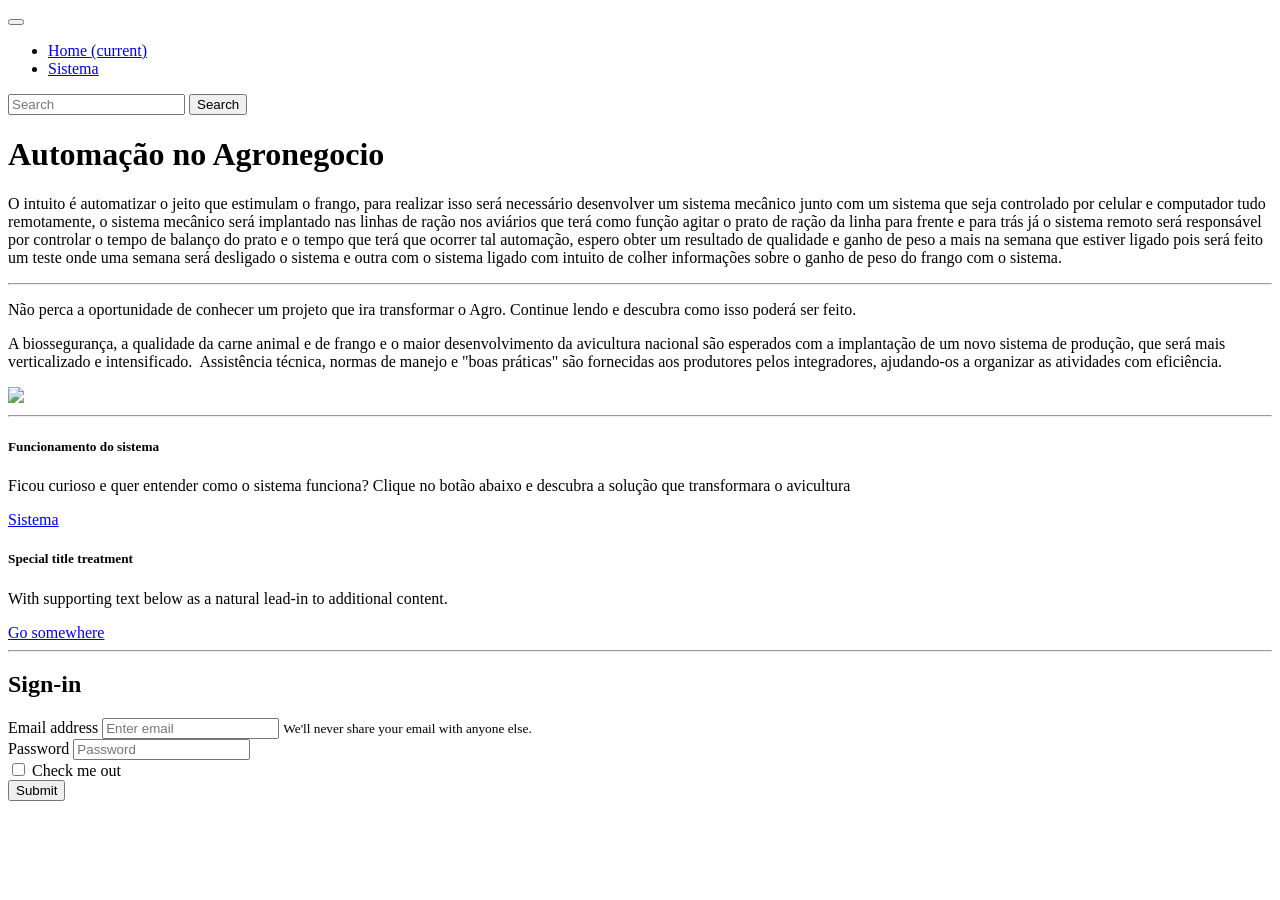
==== src/templates/index.html @ 76e5a64f "Add files via upload" ====
<!DOCTYPE html>
<html lang="en">

<head>
    <meta charset="UTF-8">
    <meta name="viewport" content="width=device-width, initial-scale=1.0">
    <meta http-equiv="X-UA-Compatible" content="ie=edge">
    <link rel="stylesheet" href="../static/css/bootstrap.min.css">
    <link rel="stylesheet" href="../static/fa/css/all.min.css">
    <script src="../static/js/bootstrap.min.js"></script>
    <title>Automação no Agronegocio Familiar</title>
</head>

<body>

    <nav class="navbar navbar-expand-lg navbar-dark bg-dark">
        <div class="container">
            <button class="navbar-toggler" type="button" data-toggle="collapse" data-target="#navbarSupportedContent"
                aria-controls="navbarSupportedContent" aria-expanded="false" aria-label="Toggle navigation">
                <span class="navbar-toggler-icon"></span>
            </button>
            <div class="collapse navbar-collapse" id="navbarSupportedContent">
                <ul class="navbar-nav mr-auto">
                    <li class="nav-item active">
                        <a class="nav-link" href="#">Home <span class="sr-only">(current)</span></a>
                    </li>
                    <li class="nav-item">
                        <a class="nav-link" href="automacao.html">Sistema</a>
                    </li>
                </ul>
                <form class="form-inline my-2 my-lg-0">
                    <input class="form-control mr-sm-2" type="search" placeholder="Search" aria-label="Search">
                    <button class="btn btn-outline-success my-2 my-sm-0" type="submit">Search</button>
                </form>
            </div>
        </div>
    </nav>

    <div class="container">
        <div class="jumbotron">
            <h1 class="display-4">Automação no Agronegocio<i class="fas fa-globe-americas"></i></h1>
            <p class="lead">O intuito é automatizar o jeito que estimulam o frango, para realizar isso será necessário desenvolver um sistema mecânico junto com um sistema que seja controlado por celular e computador tudo remotamente, o sistema mecânico será implantado nas linhas de ração nos aviários que terá como função agitar o prato de ração da linha para frente e para trás já o sistema remoto será responsável por controlar o tempo de balanço do prato e o tempo que terá que ocorrer tal automação, espero obter um resultado de qualidade e ganho de peso a mais na semana que estiver ligado pois será feito um teste onde uma semana será desligado o sistema e outra com o sistema ligado com intuito de colher informações sobre o ganho de peso do frango com o sistema. </p>
            <hr class="my-4">
            <p>Não perca a oportunidade de conhecer um projeto que ira transformar o Agro. Continue lendo e descubra como isso poderá ser feito.</p>
        </div>
    </div>

    <p class="texto"> A biossegurança, a qualidade da carne animal e de frango e o maior desenvolvimento da avicultura nacional são esperados com a implantação de um novo sistema de produção, que será mais verticalizado e intensificado.  Assistência técnica, normas de manejo e "boas práticas" são fornecidas aos produtores pelos integradores, ajudando-os a organizar as atividades com eficiência.</p>
    <img src="https://agroceresmultimix.com.br/blog/wp-content/uploads/2017/10/aves1.jpg">
    <hr class="my-4">

    <div class="container">
        <div class="row">
            <div class="col-sm-6">
                <div class="card">
                    <div class="card-body">
                        <h5 class="card-title">Funcionamento do sistema</h5>
                        <p class="card-text">Ficou curioso e quer entender como o sistema funciona? Clique no botão abaixo e descubra a solução que transformara o avicultura</p>
                        <a href="automacao.html" class="btn btn-primary">Sistema</a>
                    </div>
                </div>
            </div>
            <div class="col-sm-6">
                <div class="card">
                    <div class="card-body">
                        <h5 class="card-title">Special title treatment</h5>
                        <p class="card-text">With supporting text below as a natural lead-in to additional content.</p>
                        <a href="#" class="btn btn-primary">Go somewhere</a>
                    </div>
                </div>
            </div>
        </div>
    </div>
     <hr class="my-4">

    <div class="container mt-4">
        <div class="row">
            <div class="col-6">
                <h2>Sign-in</h2>
                <form>
                    <div class="form-group">
                        <label for="exampleInputEmail1">Email address</label>
                        <input type="email" class="form-control" id="exampleInputEmail1" aria-describedby="emailHelp"
                            placeholder="Enter email">
                        <small id="emailHelp" class="form-text text-muted">We'll never share your email with anyone
                            else.</small>
                    </div>
                    <div class="form-group">
                        <label for="exampleInputPassword1">Password</label>
                        <input type="password" class="form-control" id="exampleInputPassword1" placeholder="Password">
                    </div>
                    <div class="form-group form-check">
                        <input type="checkbox" class="form-check-input" id="exampleCheck1">
                        <label class="form-check-label" for="exampleCheck1">Check me out</label>
                    </div>
                    <button type="submit" class="btn btn-primary">Submit</button>
                </form>
            </div>
        </div>
    </div>

</body>

</html>
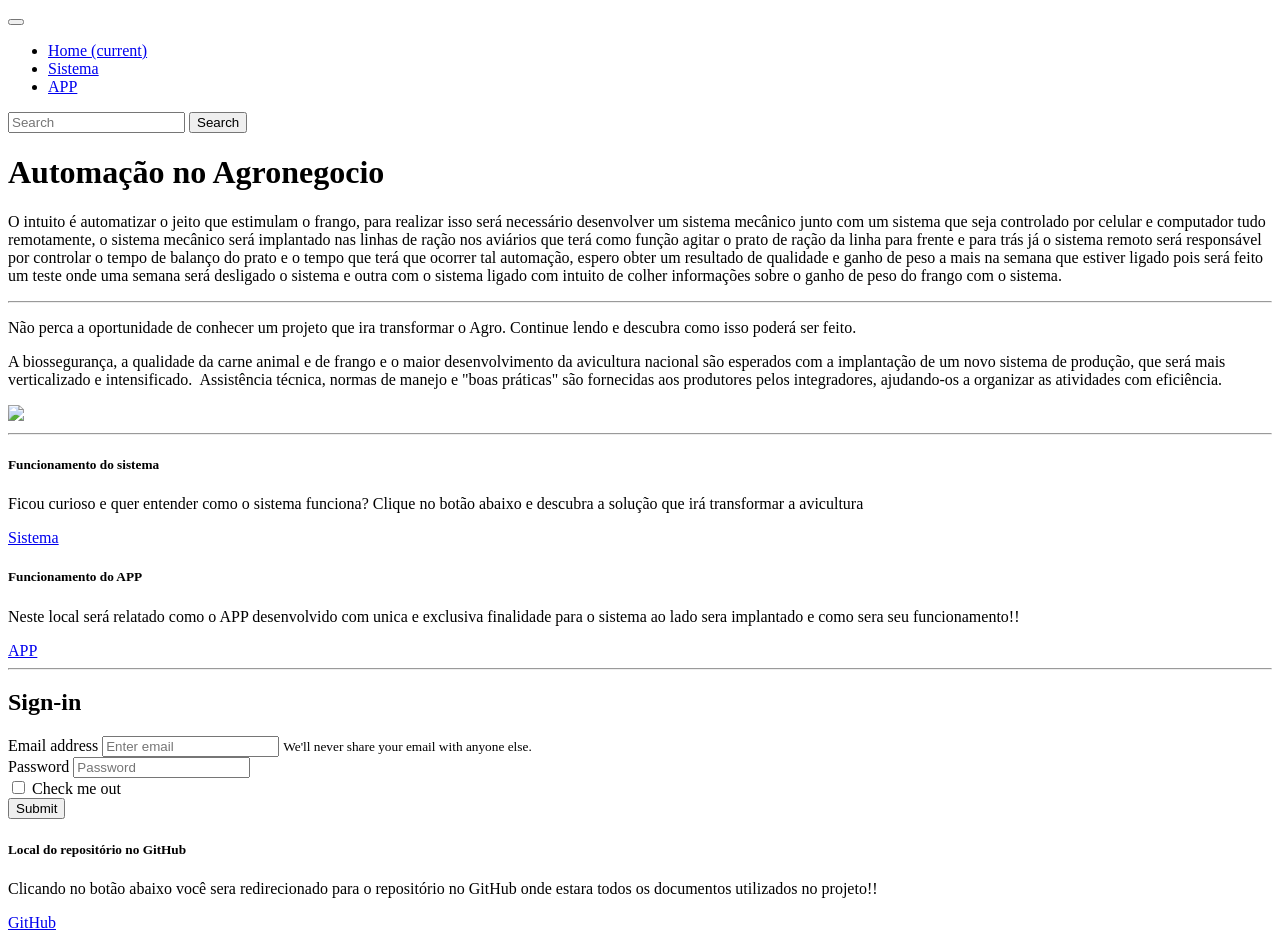
==== commit 48842f4e: "Add files via upload" ====
--- a/src/templates/index.html
+++ b/src/templates/index.html
@@ -1,5 +1,5 @@
 <!DOCTYPE html>
-<html lang="en">
+<html lang="pt-br">
 
 <head>
     <meta charset="UTF-8">
@@ -22,10 +22,13 @@
             <div class="collapse navbar-collapse" id="navbarSupportedContent">
                 <ul class="navbar-nav mr-auto">
                     <li class="nav-item active">
-                        <a class="nav-link" href="#">Home <span class="sr-only">(current)</span></a>
+                        <a class="nav-link" href="index.html">Home <span class="sr-only">(current)</span></a>
                     </li>
                     <li class="nav-item">
                         <a class="nav-link" href="automacao.html">Sistema</a>
+                    </li>
+                    <li class="nav-item">
+                        <a class="nav-link" href="APP.html">APP</a>
                     </li>
                 </ul>
                 <form class="form-inline my-2 my-lg-0">
@@ -55,7 +58,7 @@
                 <div class="card">
                     <div class="card-body">
                         <h5 class="card-title">Funcionamento do sistema</h5>
-                        <p class="card-text">Ficou curioso e quer entender como o sistema funciona? Clique no botão abaixo e descubra a solução que transformara o avicultura</p>
+                        <p class="card-text">Ficou curioso e quer entender como o sistema funciona? Clique no botão abaixo e descubra a solução que irá transformar a avicultura</p>
                         <a href="automacao.html" class="btn btn-primary">Sistema</a>
                     </div>
                 </div>
@@ -63,9 +66,9 @@
             <div class="col-sm-6">
                 <div class="card">
                     <div class="card-body">
-                        <h5 class="card-title">Special title treatment</h5>
-                        <p class="card-text">With supporting text below as a natural lead-in to additional content.</p>
-                        <a href="#" class="btn btn-primary">Go somewhere</a>
+                            <h5 class="card-title">Funcionamento do APP</h5>
+                        <p class="card-text">Neste local será relatado como o APP desenvolvido com unica e exclusiva finalidade para o sistema ao lado sera implantado e como sera seu funcionamento!!</p>
+                        <a href="APP.html" class="btn btn-primary">APP</a>
                     </div>
                 </div>
             </div>
@@ -96,6 +99,15 @@
                     <button type="submit" class="btn btn-primary">Submit</button>
                 </form>
             </div>
+             <div class="col-sm-6">
+                <div class="card">
+                    <div class="card-body">
+                            <h5 class="card-title">Local do repositório no GitHub</h5>
+                        <p class="card-text">Clicando no botão abaixo você sera redirecionado para o repositório no GitHub onde estara todos os documentos utilizados no projeto!!</p>
+                        <a href="#" class="btn btn-primary">GitHub</a>
+                    </div>
+                </div>
+            </div>
         </div>
     </div>
 
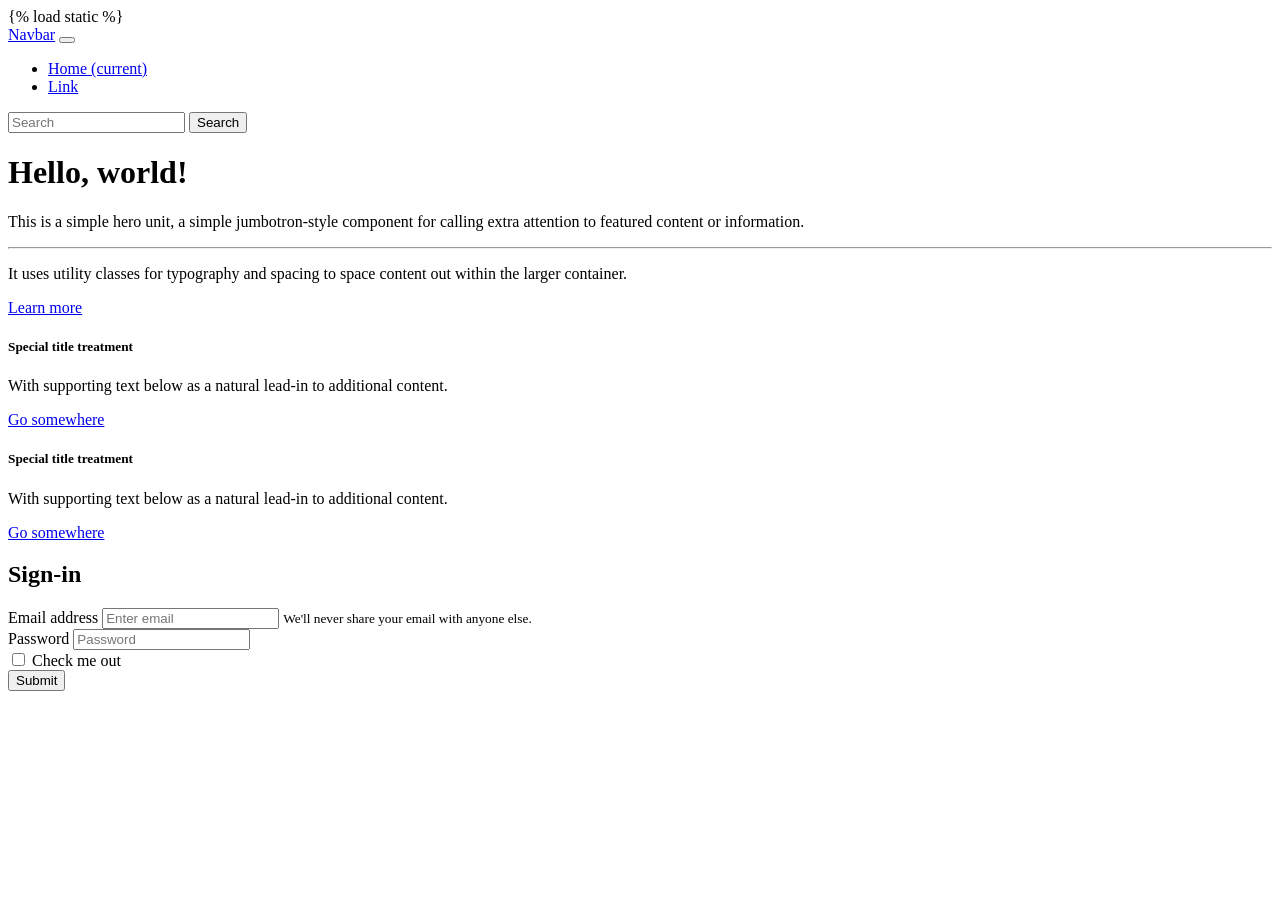
==== commit ef4988f0: "Add files via upload" ====
--- a/src/templates/index.html
+++ b/src/templates/index.html
@@ -1,116 +1,104 @@
-<!DOCTYPE html>
-<html lang="pt-br">
-
-<head>
-    <meta charset="UTF-8">
-    <meta name="viewport" content="width=device-width, initial-scale=1.0">
-    <meta http-equiv="X-UA-Compatible" content="ie=edge">
-    <link rel="stylesheet" href="../static/css/bootstrap.min.css">
-    <link rel="stylesheet" href="../static/fa/css/all.min.css">
-    <script src="../static/js/bootstrap.min.js"></script>
-    <title>Automação no Agronegocio Familiar</title>
-</head>
-
-<body>
-
-    <nav class="navbar navbar-expand-lg navbar-dark bg-dark">
-        <div class="container">
-            <button class="navbar-toggler" type="button" data-toggle="collapse" data-target="#navbarSupportedContent"
-                aria-controls="navbarSupportedContent" aria-expanded="false" aria-label="Toggle navigation">
-                <span class="navbar-toggler-icon"></span>
-            </button>
-            <div class="collapse navbar-collapse" id="navbarSupportedContent">
-                <ul class="navbar-nav mr-auto">
-                    <li class="nav-item active">
-                        <a class="nav-link" href="index.html">Home <span class="sr-only">(current)</span></a>
-                    </li>
-                    <li class="nav-item">
-                        <a class="nav-link" href="automacao.html">Sistema</a>
-                    </li>
-                    <li class="nav-item">
-                        <a class="nav-link" href="APP.html">APP</a>
-                    </li>
-                </ul>
-                <form class="form-inline my-2 my-lg-0">
-                    <input class="form-control mr-sm-2" type="search" placeholder="Search" aria-label="Search">
-                    <button class="btn btn-outline-success my-2 my-sm-0" type="submit">Search</button>
-                </form>
-            </div>
-        </div>
-    </nav>
-
-    <div class="container">
-        <div class="jumbotron">
-            <h1 class="display-4">Automação no Agronegocio<i class="fas fa-globe-americas"></i></h1>
-            <p class="lead">O intuito é automatizar o jeito que estimulam o frango, para realizar isso será necessário desenvolver um sistema mecânico junto com um sistema que seja controlado por celular e computador tudo remotamente, o sistema mecânico será implantado nas linhas de ração nos aviários que terá como função agitar o prato de ração da linha para frente e para trás já o sistema remoto será responsável por controlar o tempo de balanço do prato e o tempo que terá que ocorrer tal automação, espero obter um resultado de qualidade e ganho de peso a mais na semana que estiver ligado pois será feito um teste onde uma semana será desligado o sistema e outra com o sistema ligado com intuito de colher informações sobre o ganho de peso do frango com o sistema. </p>
-            <hr class="my-4">
-            <p>Não perca a oportunidade de conhecer um projeto que ira transformar o Agro. Continue lendo e descubra como isso poderá ser feito.</p>
-        </div>
-    </div>
-
-    <p class="texto"> A biossegurança, a qualidade da carne animal e de frango e o maior desenvolvimento da avicultura nacional são esperados com a implantação de um novo sistema de produção, que será mais verticalizado e intensificado.  Assistência técnica, normas de manejo e "boas práticas" são fornecidas aos produtores pelos integradores, ajudando-os a organizar as atividades com eficiência.</p>
-    <img src="https://agroceresmultimix.com.br/blog/wp-content/uploads/2017/10/aves1.jpg">
-    <hr class="my-4">
-
-    <div class="container">
-        <div class="row">
-            <div class="col-sm-6">
-                <div class="card">
-                    <div class="card-body">
-                        <h5 class="card-title">Funcionamento do sistema</h5>
-                        <p class="card-text">Ficou curioso e quer entender como o sistema funciona? Clique no botão abaixo e descubra a solução que irá transformar a avicultura</p>
-                        <a href="automacao.html" class="btn btn-primary">Sistema</a>
-                    </div>
-                </div>
-            </div>
-            <div class="col-sm-6">
-                <div class="card">
-                    <div class="card-body">
-                            <h5 class="card-title">Funcionamento do APP</h5>
-                        <p class="card-text">Neste local será relatado como o APP desenvolvido com unica e exclusiva finalidade para o sistema ao lado sera implantado e como sera seu funcionamento!!</p>
-                        <a href="APP.html" class="btn btn-primary">APP</a>
-                    </div>
-                </div>
-            </div>
-        </div>
-    </div>
-     <hr class="my-4">
-
-    <div class="container mt-4">
-        <div class="row">
-            <div class="col-6">
-                <h2>Sign-in</h2>
-                <form>
-                    <div class="form-group">
-                        <label for="exampleInputEmail1">Email address</label>
-                        <input type="email" class="form-control" id="exampleInputEmail1" aria-describedby="emailHelp"
-                            placeholder="Enter email">
-                        <small id="emailHelp" class="form-text text-muted">We'll never share your email with anyone
-                            else.</small>
-                    </div>
-                    <div class="form-group">
-                        <label for="exampleInputPassword1">Password</label>
-                        <input type="password" class="form-control" id="exampleInputPassword1" placeholder="Password">
-                    </div>
-                    <div class="form-group form-check">
-                        <input type="checkbox" class="form-check-input" id="exampleCheck1">
-                        <label class="form-check-label" for="exampleCheck1">Check me out</label>
-                    </div>
-                    <button type="submit" class="btn btn-primary">Submit</button>
-                </form>
-            </div>
-             <div class="col-sm-6">
-                <div class="card">
-                    <div class="card-body">
-                            <h5 class="card-title">Local do repositório no GitHub</h5>
-                        <p class="card-text">Clicando no botão abaixo você sera redirecionado para o repositório no GitHub onde estara todos os documentos utilizados no projeto!!</p>
-                        <a href="#" class="btn btn-primary">GitHub</a>
-                    </div>
-                </div>
-            </div>
-        </div>
-    </div>
-
-</body>
-
+{% load static %}
+
+<!DOCTYPE html>
+<html lang="pt-br">
+
+<head>
+    <meta charset="UTF-8">
+    <meta name="viewport" content="width=device-width, initial-scale=1.0">
+    <link rel="stylesheet" href= bootstrap.min.css>
+    <link rel="stylesheet" href=all.min.css>
+    <script src= bootstrap.min.js></script>
+    <title>Django + Bootstrap</title>
+</head>
+
+<body>
+
+    <nav class="navbar navbar-expand-lg navbar-dark bg-dark">
+        <div class="container">
+            <a class="navbar-brand" href="#">Navbar</a>
+            <button class="navbar-toggler" type="button" data-toggle="collapse" data-target="#navbarSupportedContent"
+                aria-controls="navbarSupportedContent" aria-expanded="false" aria-label="Toggle navigation">
+                <span class="navbar-toggler-icon"></span>
+            </button>
+            <div class="collapse navbar-collapse" id="navbarSupportedContent">
+                <ul class="navbar-nav mr-auto">
+                    <li class="nav-item active">
+                        <a class="nav-link" href="#">Home <span class="sr-only">(current)</span></a>
+                    </li>
+                    <li class="nav-item">
+                        <a class="nav-link" href="#">Link</a>
+                    </li>
+                </ul>
+                <form class="form-inline my-2 my-lg-0">
+                    <input class="form-control mr-sm-2" type="search" placeholder="Search" aria-label="Search">
+                    <button class="btn btn-outline-success my-2 my-sm-0" type="submit">Search</button>
+                </form>
+            </div>
+        </div>
+    </nav>
+
+    <div class="container">
+        <div class="jumbotron">
+            <h1 class="display-4">Hello, world! <i class="fas fa-globe-americas"></i></h1>
+            <p class="lead">This is a simple hero unit, a simple jumbotron-style component for calling extra attention
+                to
+                featured content or information.</p>
+            <hr class="my-4">
+            <p>It uses utility classes for typography and spacing to space content out within the larger container.</p>
+            <a class="btn btn-primary btn-lg" href="#" role="button">Learn more</a>
+        </div>
+    </div>
+
+    <div class="container">
+        <div class="row">
+            <div class="col-sm-6">
+                <div class="card">
+                    <div class="card-body">
+                        <h5 class="card-title">Special title treatment</h5>
+                        <p class="card-text">With supporting text below as a natural lead-in to additional content.</p>
+                        <a href="#" class="btn btn-primary">Go somewhere</a>
+                    </div>
+                </div>
+            </div>
+            <div class="col-sm-6">
+                <div class="card">
+                    <div class="card-body">
+                        <h5 class="card-title">Special title treatment</h5>
+                        <p class="card-text">With supporting text below as a natural lead-in to additional content.</p>
+                        <a href="#" class="btn btn-primary">Go somewhere</a>
+                    </div>
+                </div>
+            </div>
+        </div>
+    </div>
+
+    <div class="container mt-4">
+        <div class="row">
+            <div class="col-6">
+                <h2>Sign-in</h2>
+                <form>
+                    <div class="form-group">
+                        <label for="exampleInputEmail1">Email address</label>
+                        <input type="email" class="form-control" id="exampleInputEmail1" aria-describedby="emailHelp"
+                            placeholder="Enter email">
+                        <small id="emailHelp" class="form-text text-muted">We'll never share your email with anyone
+                            else.</small>
+                    </div>
+                    <div class="form-group">
+                        <label for="exampleInputPassword1">Password</label>
+                        <input type="password" class="form-control" id="exampleInputPassword1" placeholder="Password">
+                    </div>
+                    <div class="form-group form-check">
+                        <input type="checkbox" class="form-check-input" id="exampleCheck1">
+                        <label class="form-check-label" for="exampleCheck1">Check me out</label>
+                    </div>
+                    <button type="submit" class="btn btn-primary">Submit</button>
+                </form>
+            </div>
+        </div>
+    </div>
+
+</body>
+
 </html>
